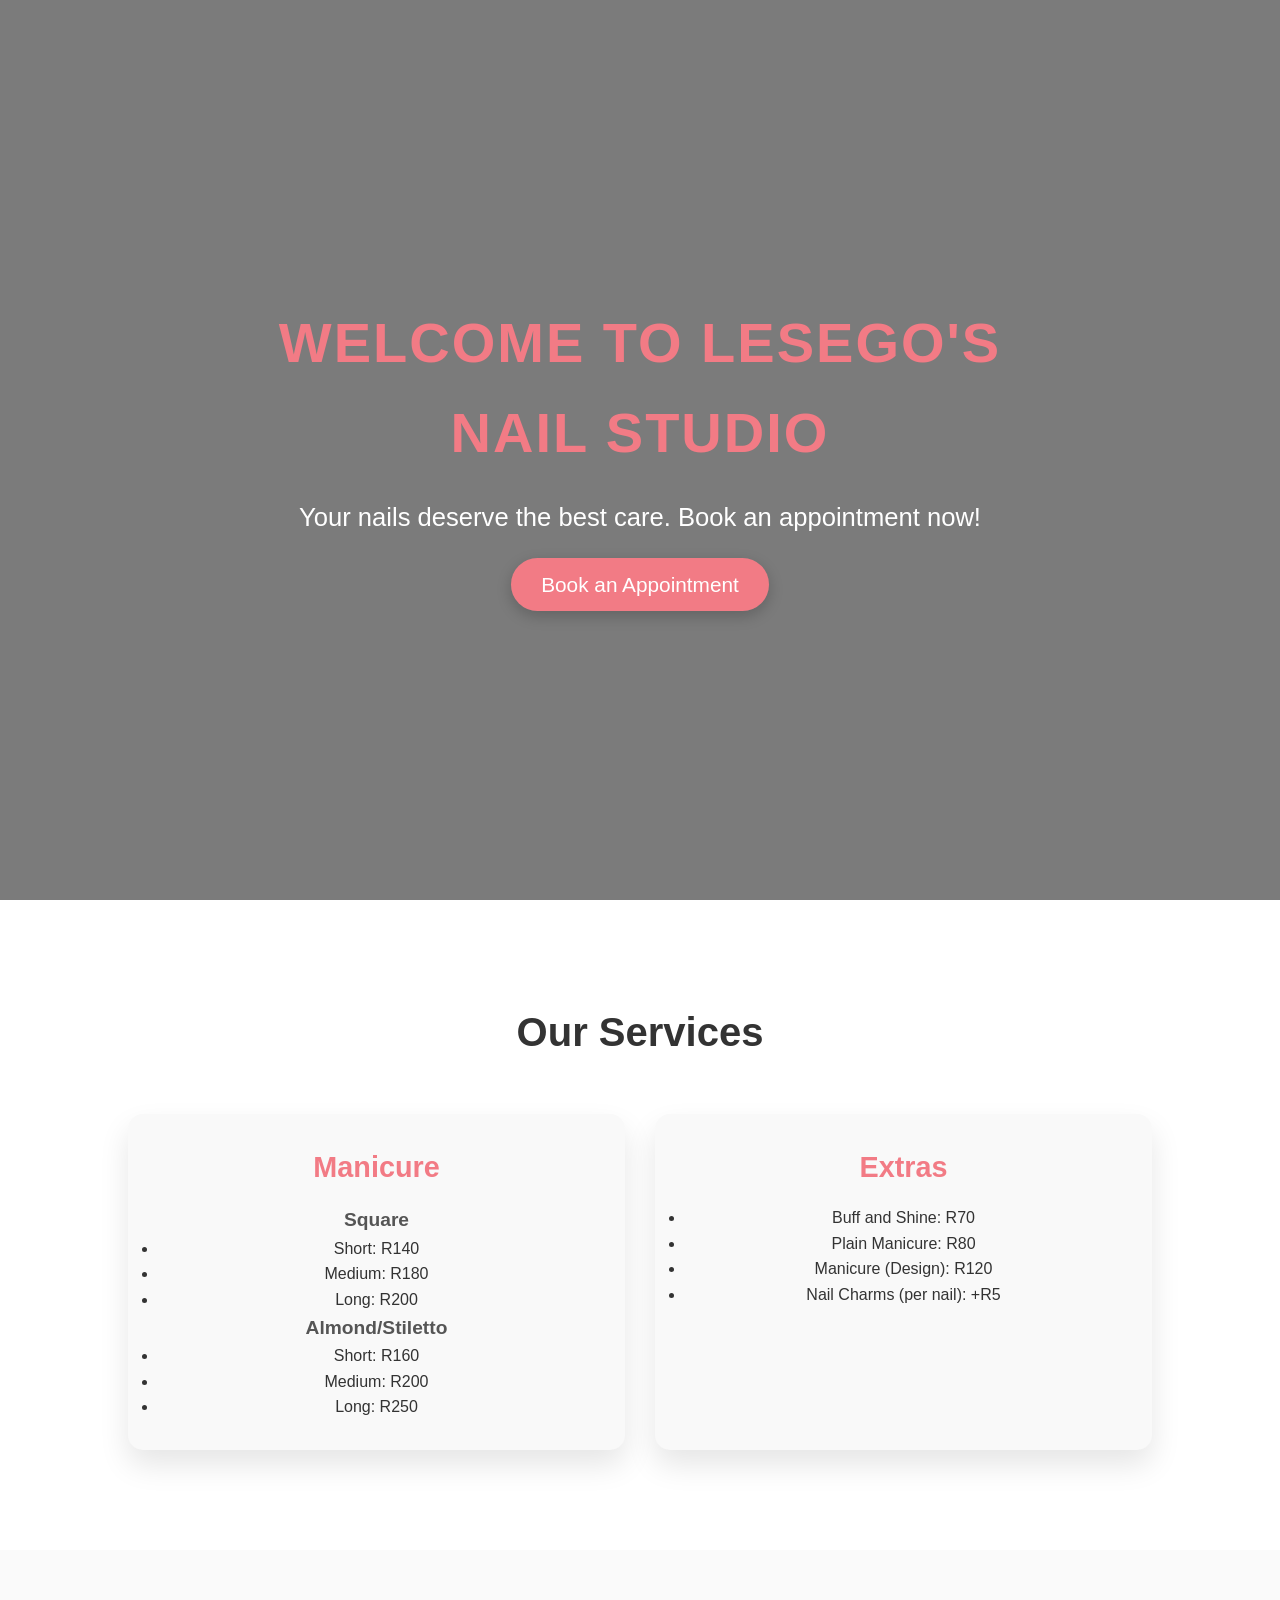
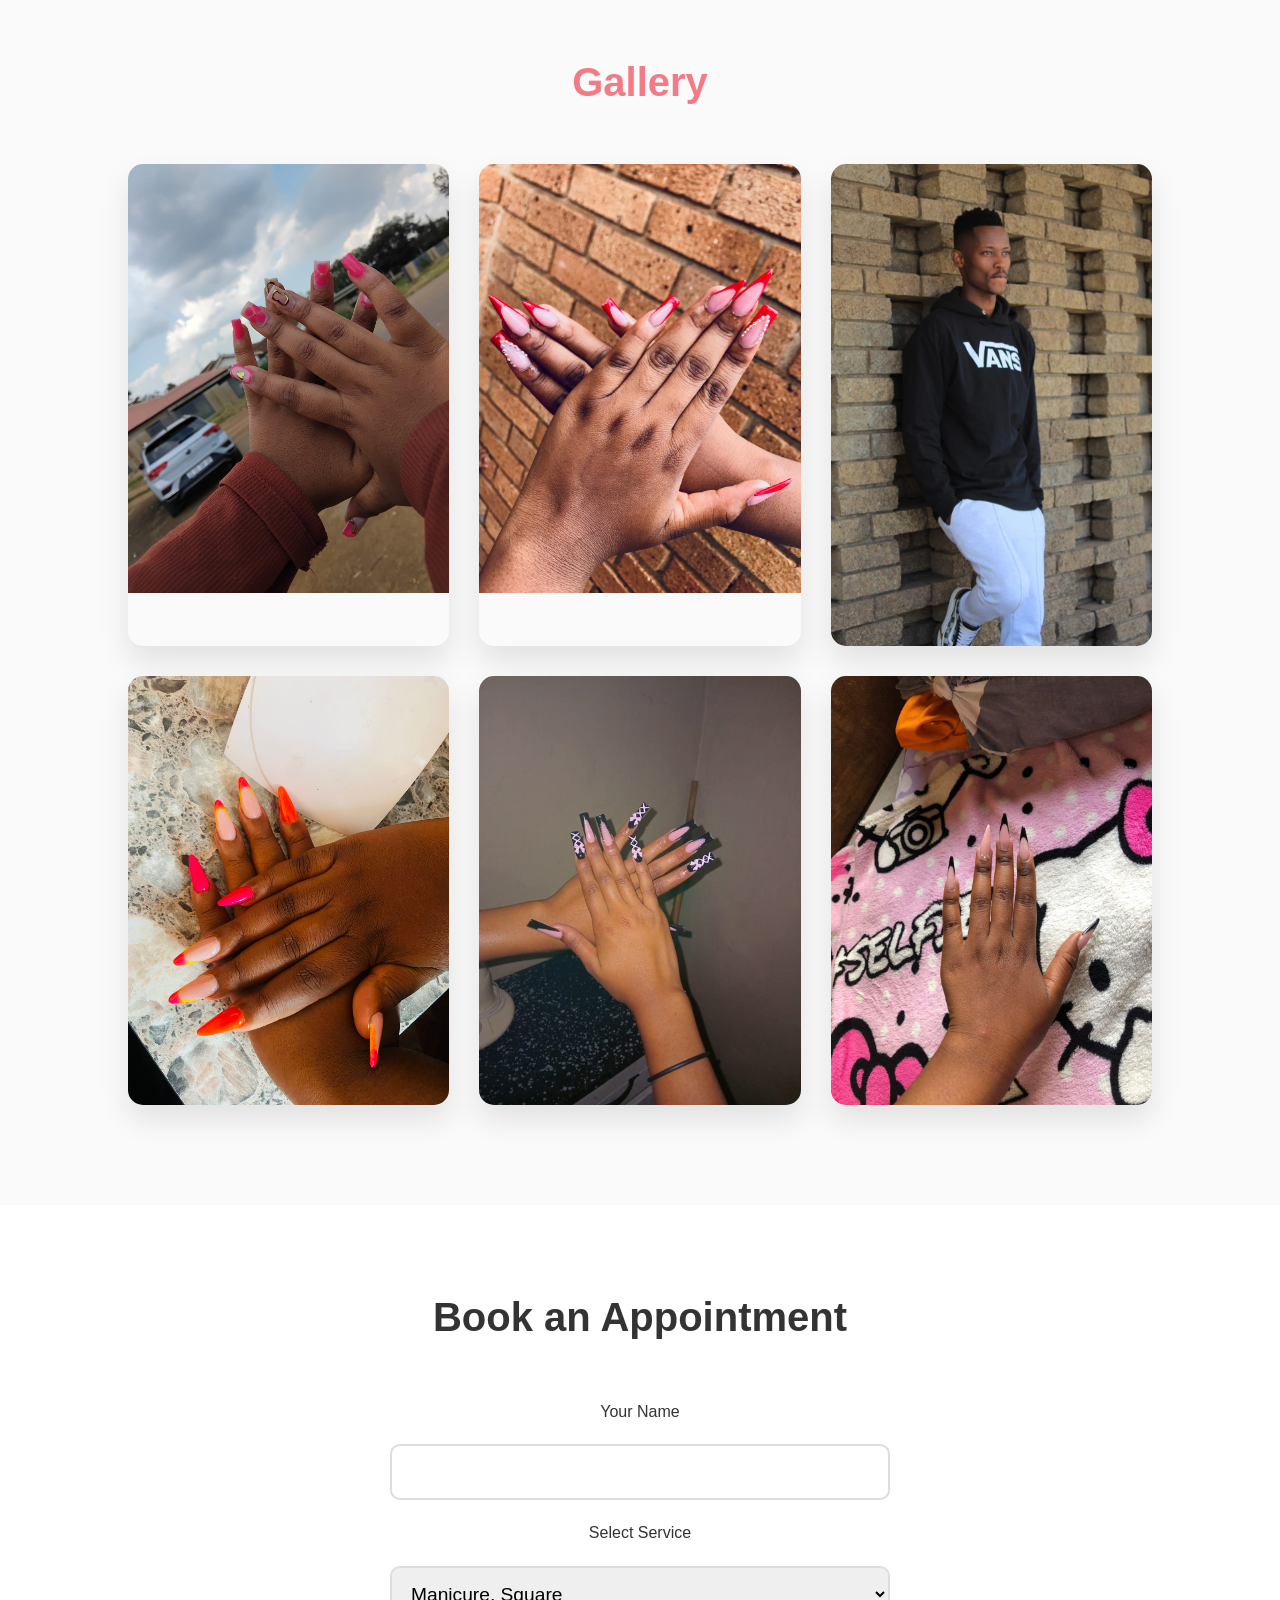
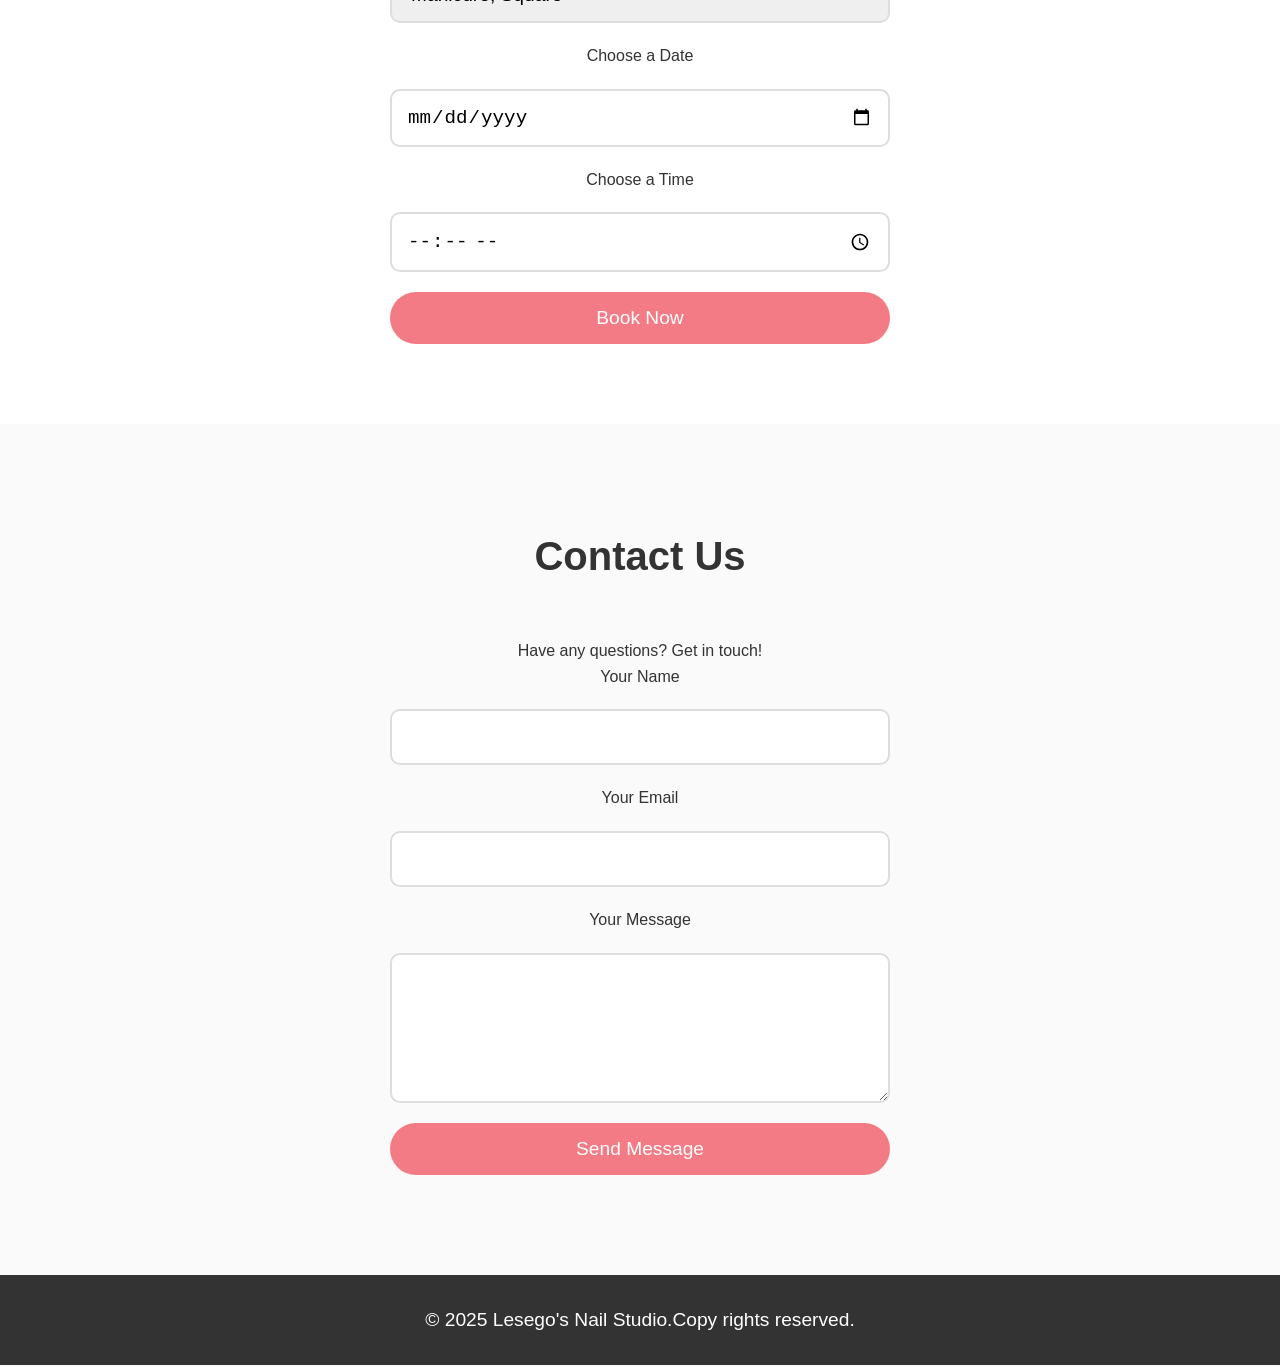
==== archive/lesego-nail-studio.html @ 6319d434 "Refresh personal portfolio for current software developer profile" ====
<!DOCTYPE html>
<html lang="en">
<head>
    <base href="../">
    <meta charset="UTF-8">
    <meta name="viewport" content="width=device-width, initial-scale=1.0">
    <title>Nail Tech Studio</title>
    <link rel="stylesheet" href="styles.css">
</head>
<body>
    <!-- Header Section -->
    <header id="hero">
        <div class="hero-content">
            <h1>Welcome to Lesego's Nail Studio</h1>
            <p>Your nails deserve the best care. Book an appointment now!</p>
            <a href="#booking" class="btn-book">Book an Appointment</a>
        </div>
    </header>

   <!-- Services Section -->
<section id="services">
    <h2>Our Services</h2>
    <div class="services-container">
        <!-- Manicure Section -->
        <div class="service">
            <h3>Manicure</h3>
            <p><strong>Square</strong></p>
            <ul>
                <li>Short: R140</li>
                <li>Medium: R180</li>
                <li>Long: R200</li>
            </ul>
            <p><strong>Almond/Stiletto</strong></p>
            <ul>
                <li>Short: R160</li>
                <li>Medium: R200</li>
                <li>Long: R250</li>
            </ul>
        </div>

        <!-- Extras Section -->
        <div class="service">
            <h3>Extras</h3>
            <ul>
                <li>Buff and Shine: R70</li>
                <li>Plain Manicure: R80</li>
                <li>Manicure (Design): R120</li>
                <li>Nail Charms (per nail): +R5</li>
            </ul>
        </div>
    </div>
</section>


    <!-- Gallery Section -->
<section id="gallery">
    <h2>Gallery</h2>
    <div class="gallery-container">
        <div class="gallery-item">
            <img src="photo1.jpeg" alt="Nail Art 1">
        </div>
        <div class="gallery-item">
            <img src="photo2.jpeg" alt="Nail Art 2">
        </div>
        <div class="gallery-item">
            <img src="photo3.jpeg" alt="Nail Art 3">
        </div>
        <div class="gallery-item">
            <img src="photo7.jpeg" alt="Nail Art 4">
        </div>
        <div class="gallery-item">
            <img src="photo5.jpeg" alt="Nail Art 5">
        </div>
        <div class="gallery-item">
            <img src="photo10.jpeg" alt="Nail Art 6">
        </div>
    </div>
</section>


    <!-- Booking Section -->
    <section id="booking">
        <h2>Book an Appointment</h2>
        <form id="bookingForm">
            <label for="name">Your Name</label>
            <input type="text" id="name" required>
            <label for="service">Select Service</label>
            <select id="service" required>
                <option value="Classic Manicure">Manicure, Square</option>
                <option value="Manicure Style">Manicure, Almond/Stilleto</option>
                <option value="Extras">Extras</option>
            </select>
            <label for="date">Choose a Date</label>
            <input type="date" id="date" required>
            <label for="time">Choose a Time</label>
            <input type="time" id="time" required>
            <button type="submit">Book Now</button>
        </form>
    </section>

    <!-- Contact Section -->
    <section id="contact">
        <h2>Contact Us</h2>
        <p>Have any questions? Get in touch!</p>
        <form id="contactForm">
            <label for="contactName">Your Name</label>
            <input type="text" id="contactName" required>
            <label for="contactEmail">Your Email</label>
            <input type="email" id="contactEmail" required>
            <label for="contactMessage">Your Message</label>
            <textarea id="contactMessage" required></textarea>
            <button type="submit">Send Message</button>
        </form>
    </section>

    <footer>
        <p>&copy; 2025 Lesego's Nail Studio.Copy rights reserved.</p>
    </footer>

    <script src="scripts.js"></script>
</body>
</html>
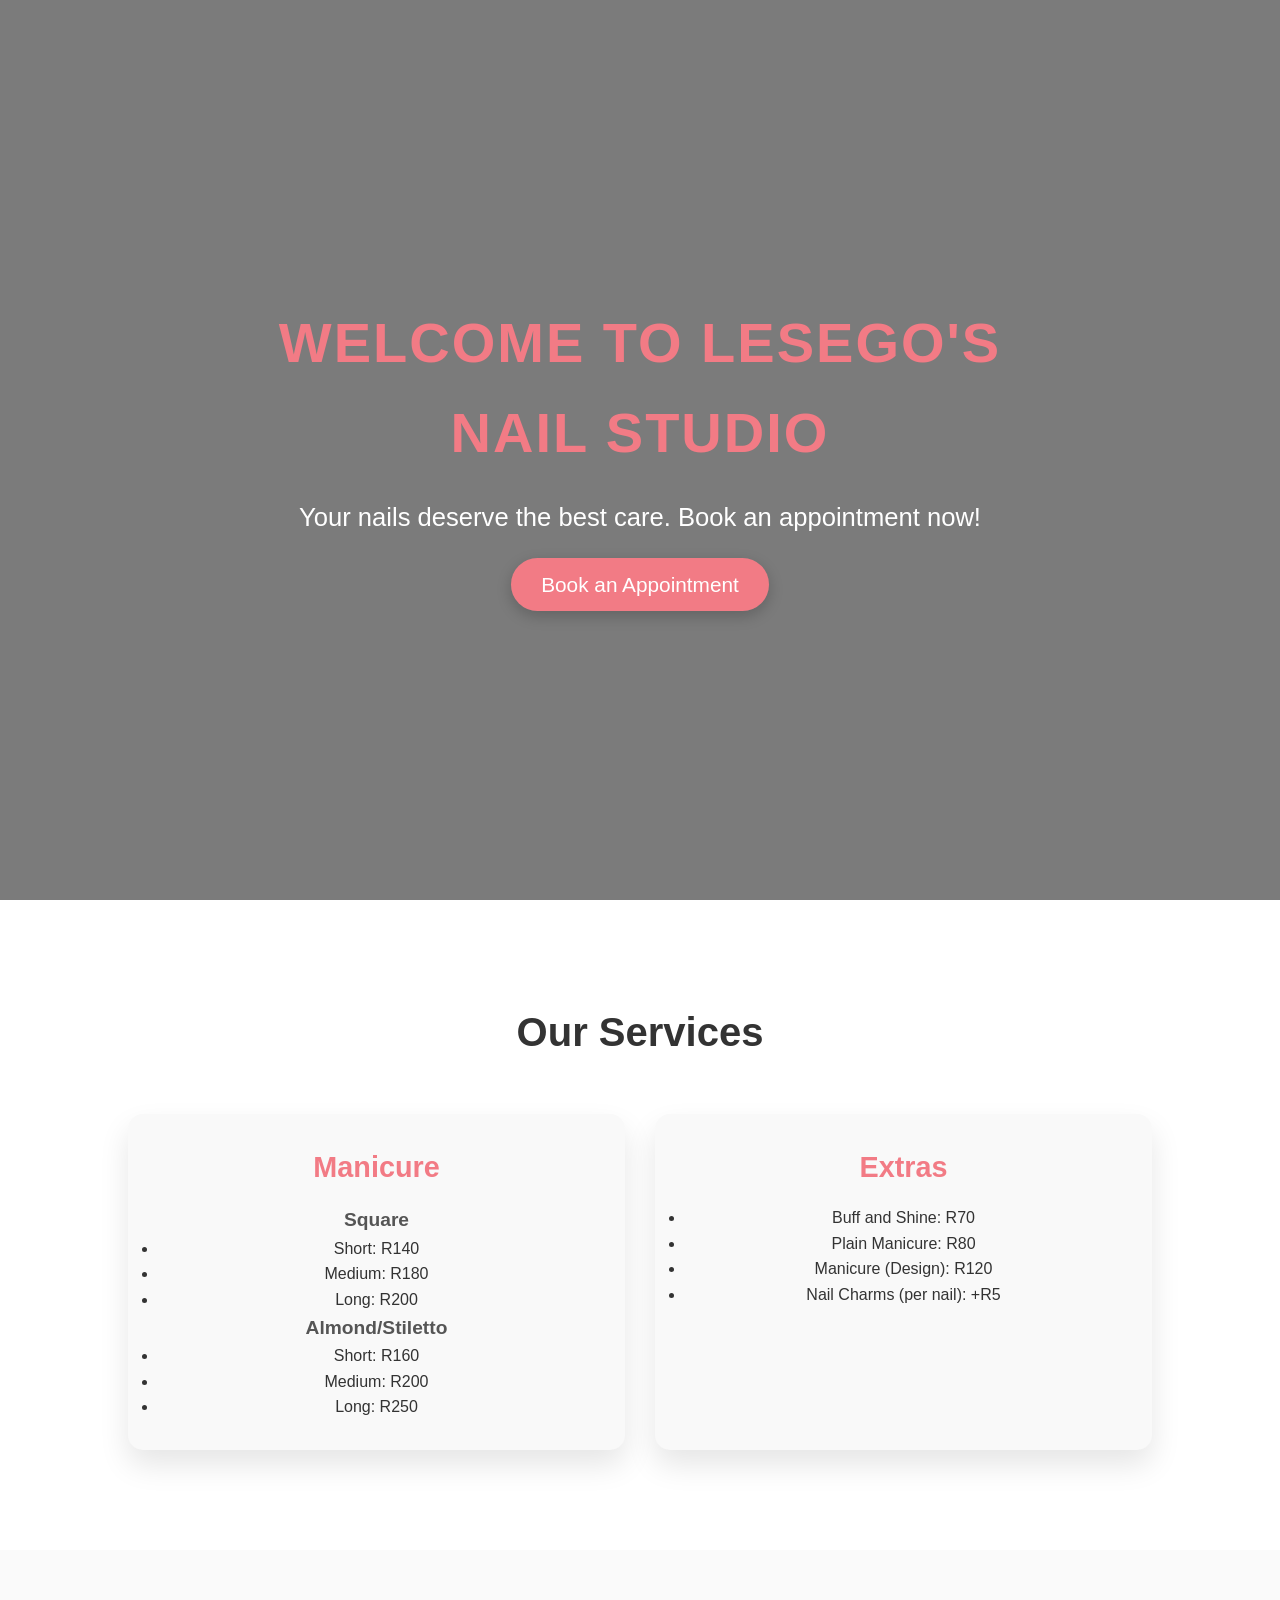
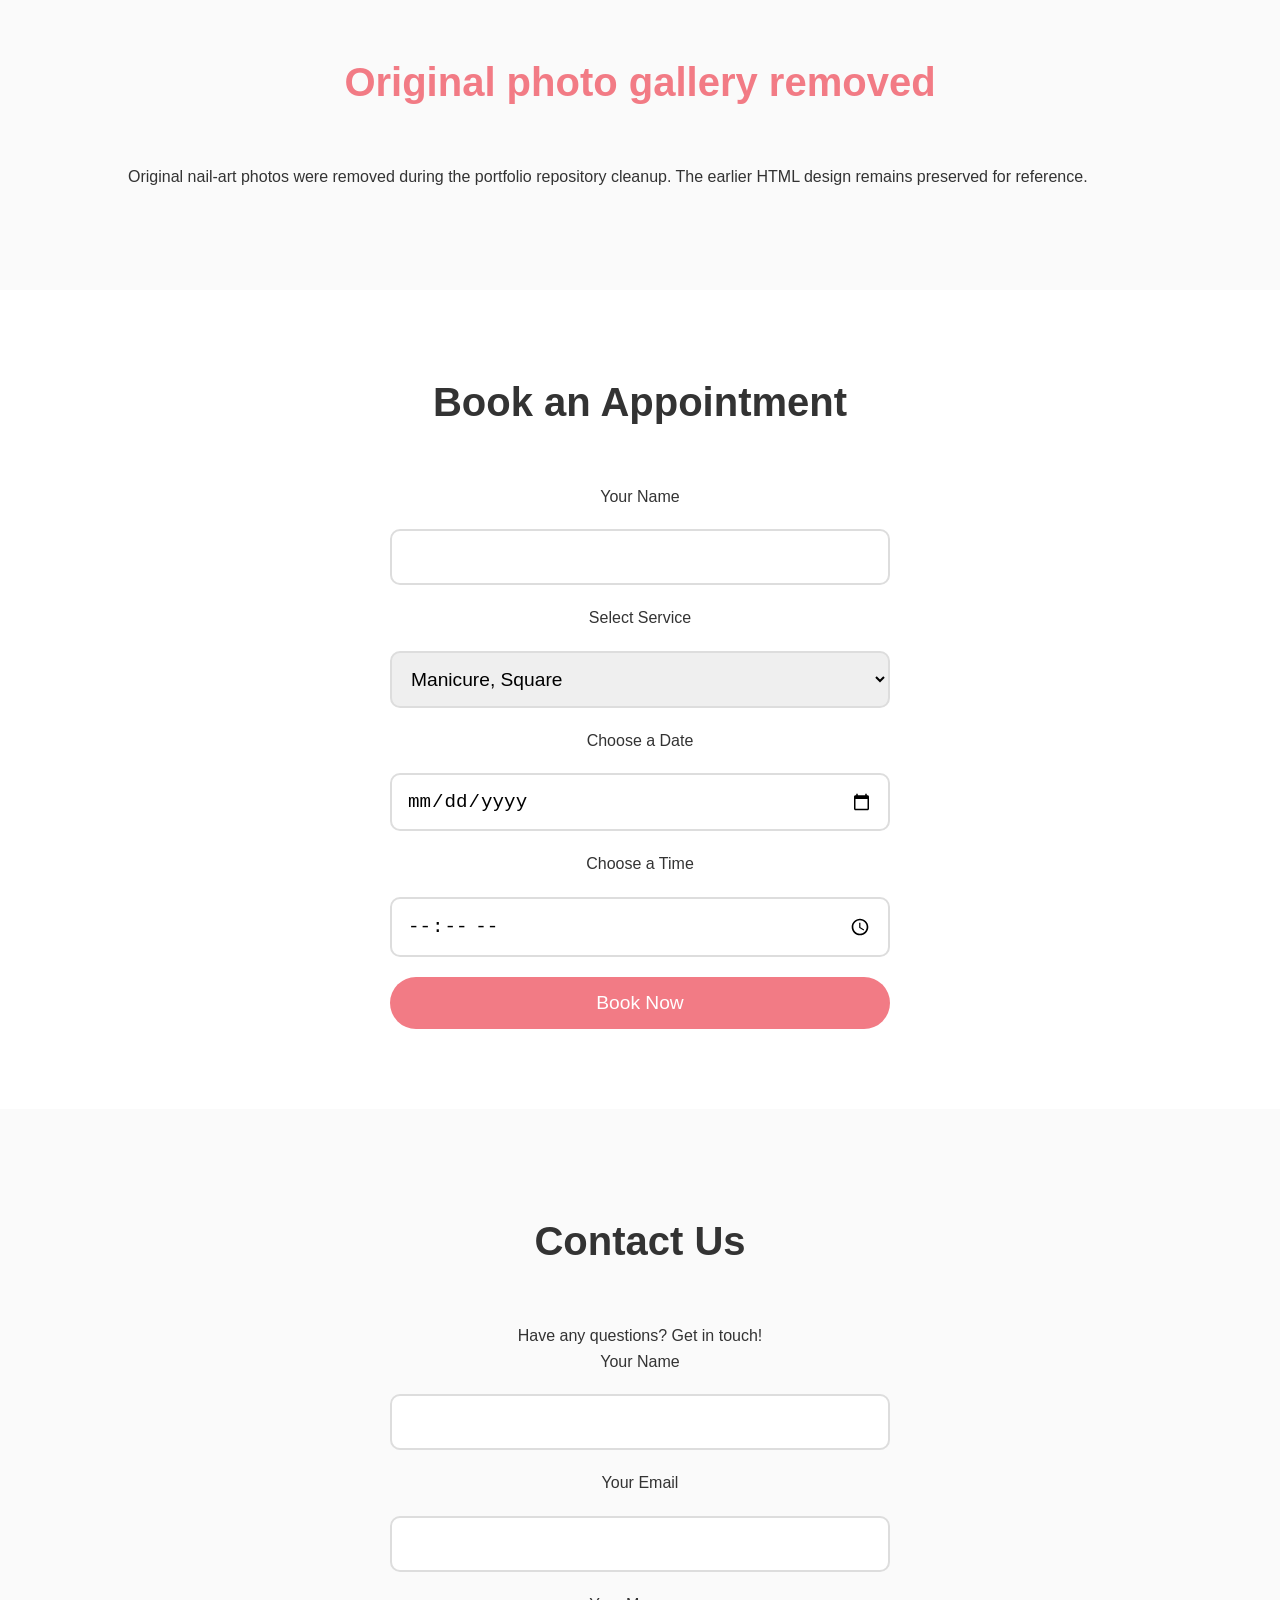
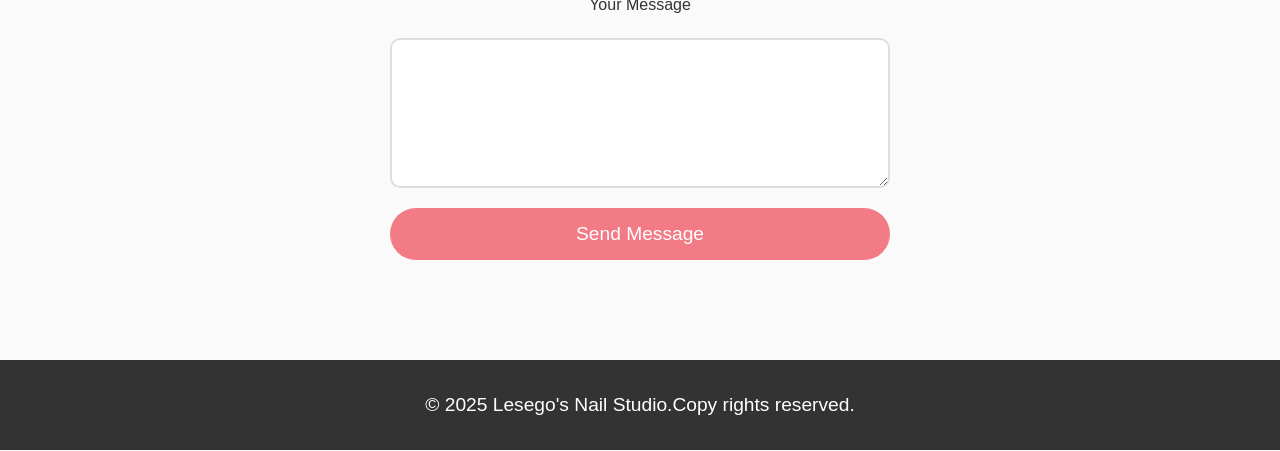
==== commit 88bdab9a: "Remove unused legacy portfolio images" ====
--- a/archive/lesego-nail-studio.html
+++ b/archive/lesego-nail-studio.html
@@ -53,29 +53,7 @@
 
 
     <!-- Gallery Section -->
-<section id="gallery">
-    <h2>Gallery</h2>
-    <div class="gallery-container">
-        <div class="gallery-item">
-            <img src="photo1.jpeg" alt="Nail Art 1">
-        </div>
-        <div class="gallery-item">
-            <img src="photo2.jpeg" alt="Nail Art 2">
-        </div>
-        <div class="gallery-item">
-            <img src="photo3.jpeg" alt="Nail Art 3">
-        </div>
-        <div class="gallery-item">
-            <img src="photo7.jpeg" alt="Nail Art 4">
-        </div>
-        <div class="gallery-item">
-            <img src="photo5.jpeg" alt="Nail Art 5">
-        </div>
-        <div class="gallery-item">
-            <img src="photo10.jpeg" alt="Nail Art 6">
-        </div>
-    </div>
-</section>
+<section id="gallery"><h2>Original photo gallery removed</h2><p>Original nail-art photos were removed during the portfolio repository cleanup. The earlier HTML design remains preserved for reference.</p></section>
 
 
     <!-- Booking Section -->
